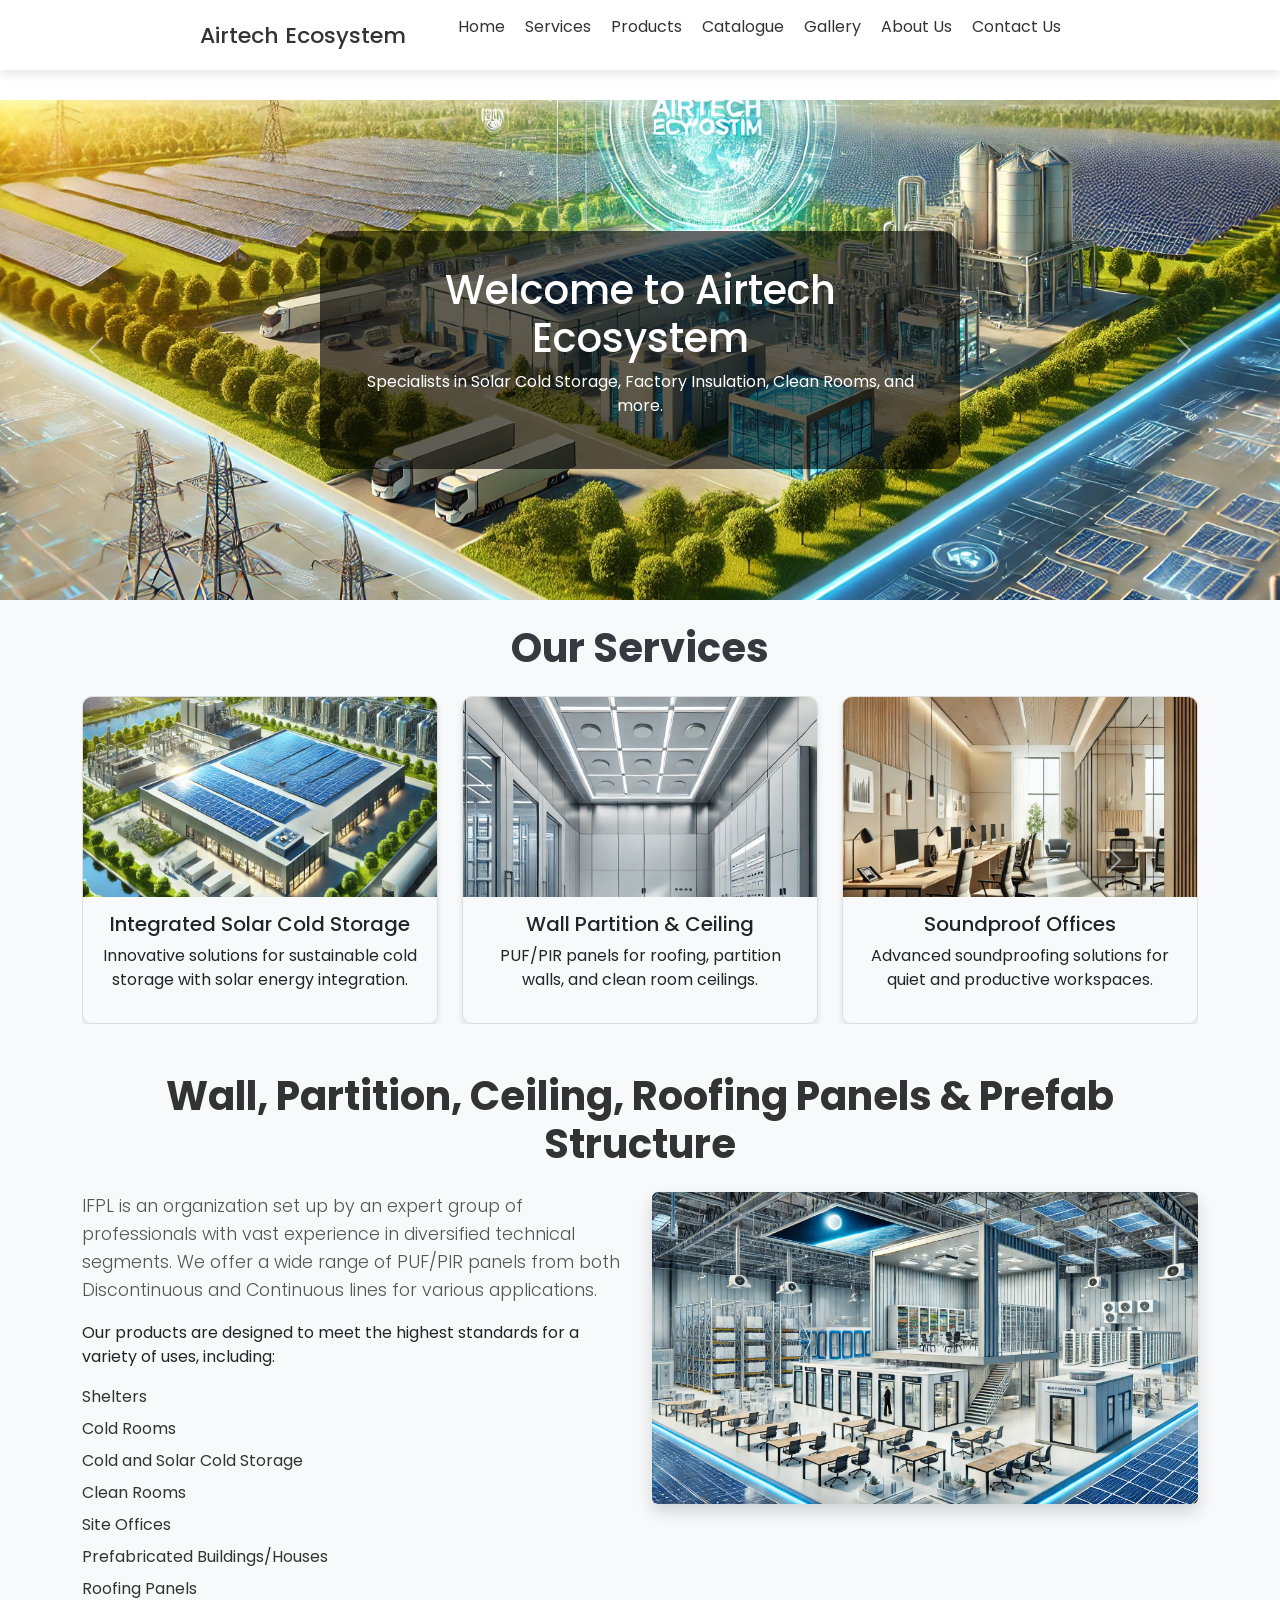
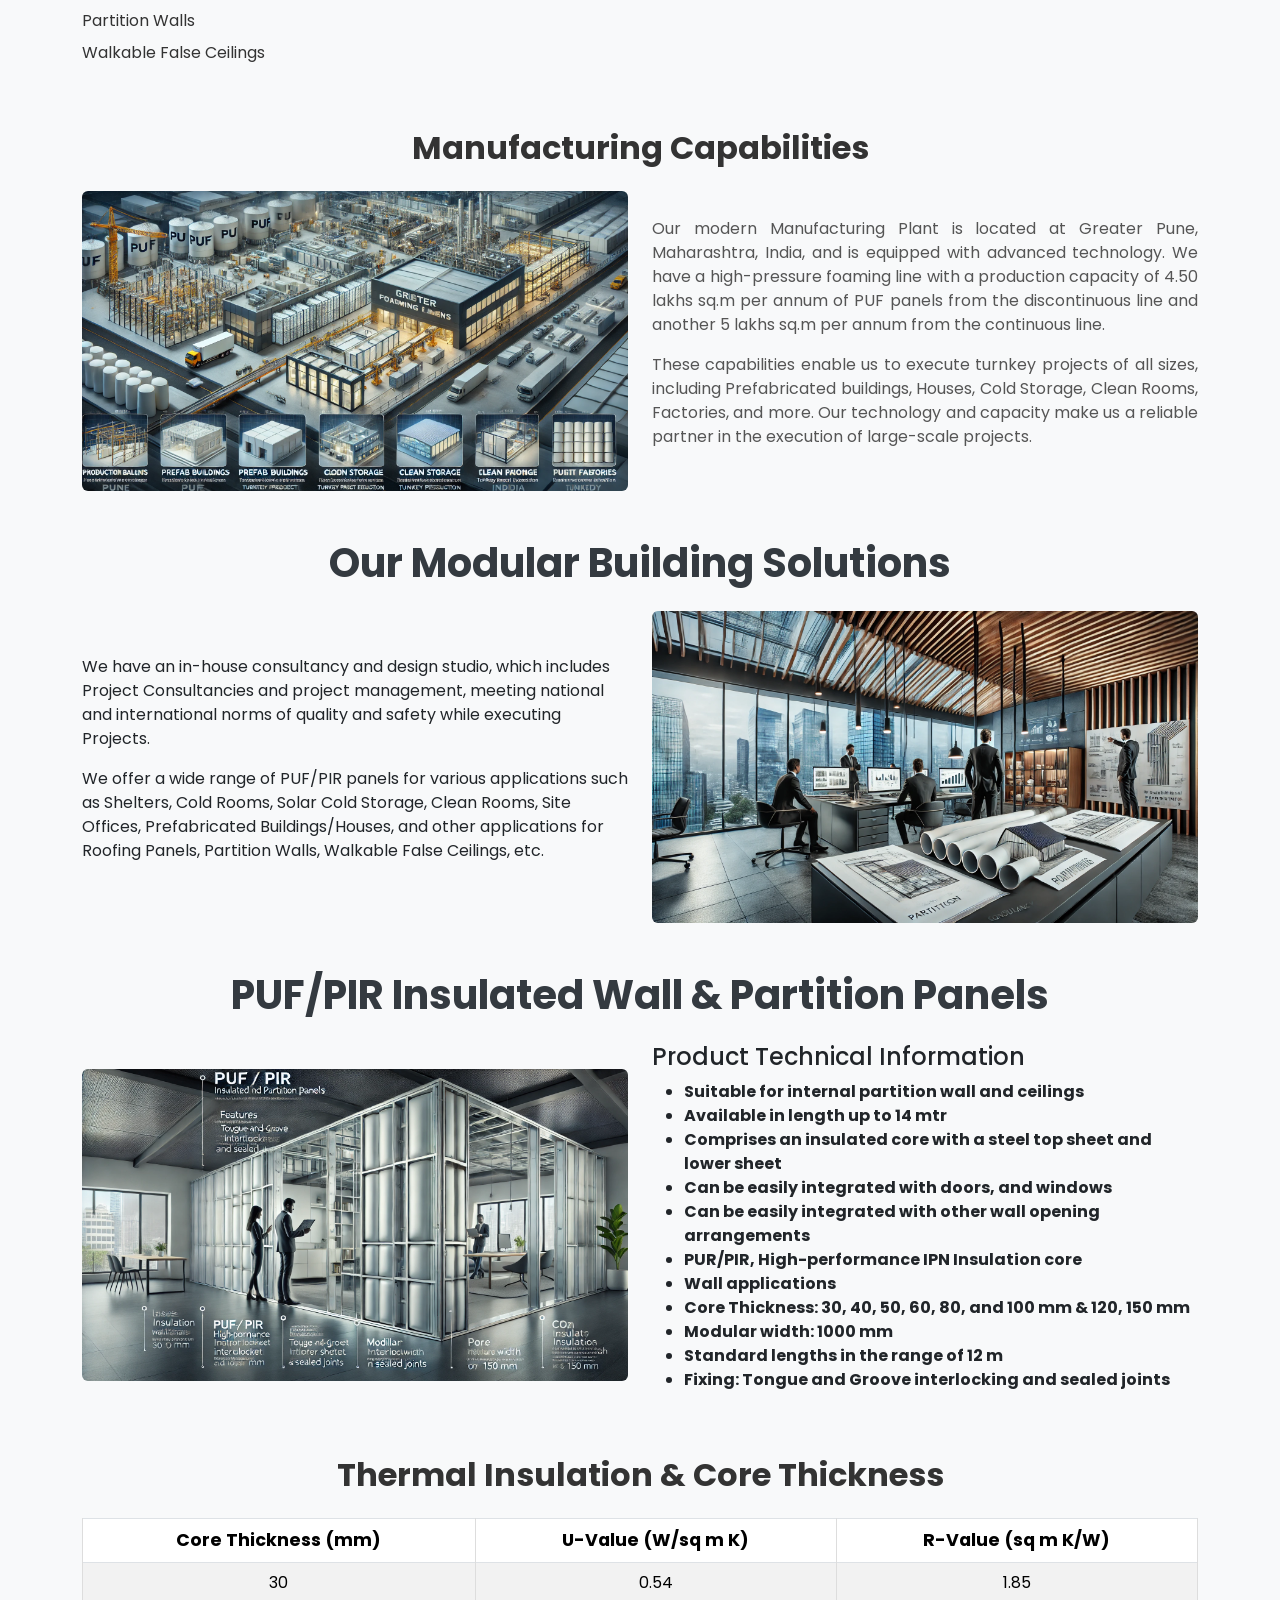
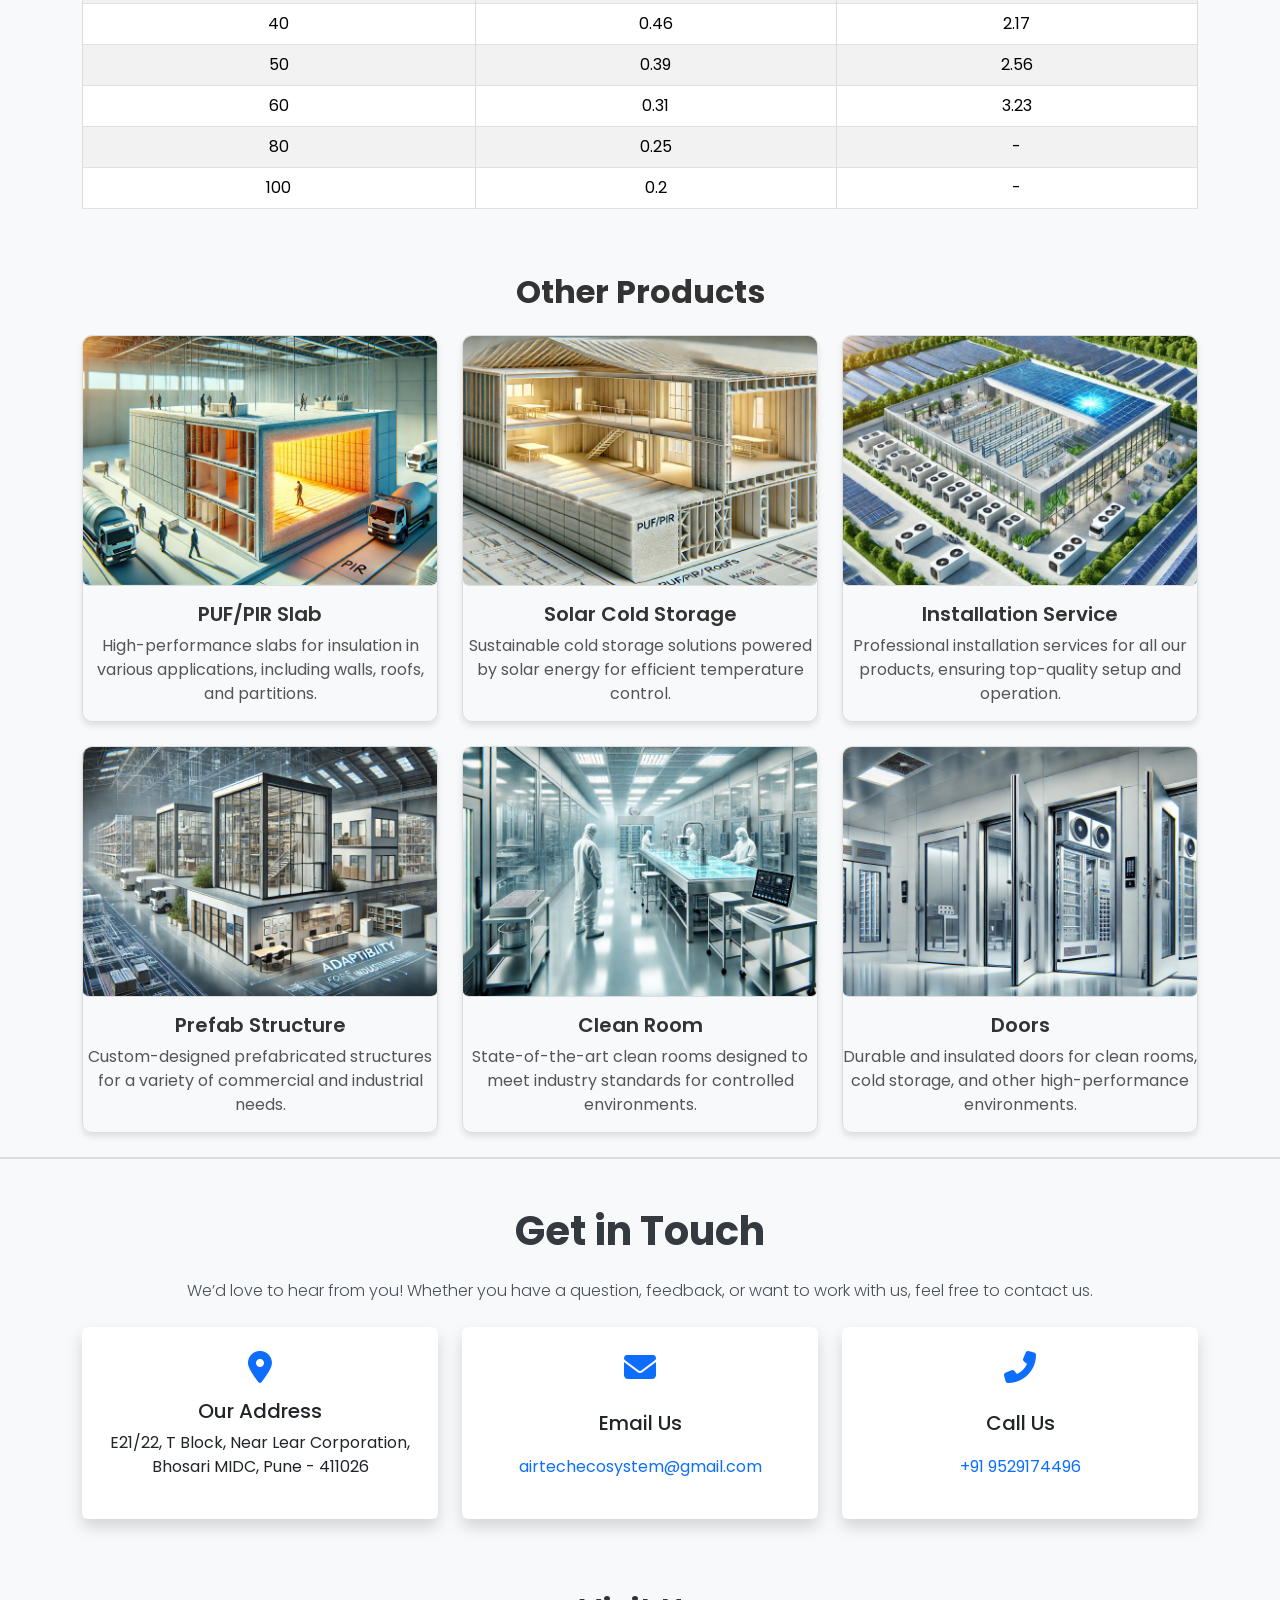
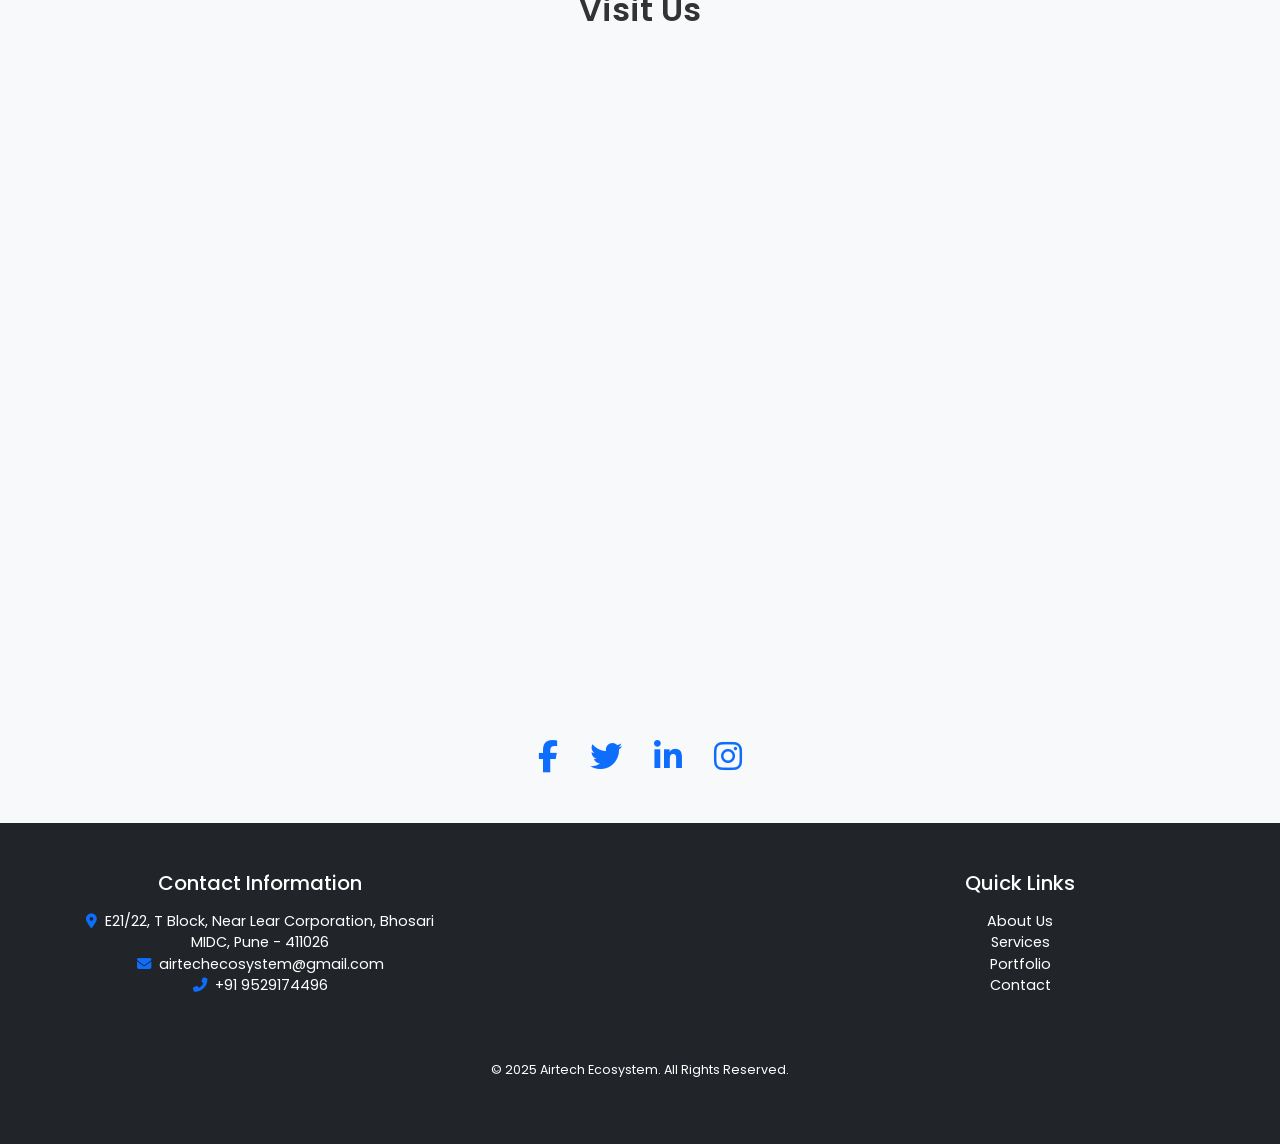
==== index.html @ 0a4c7014 "airtechecosystem project" ====
<!DOCTYPE html>
<html lang="en">
<head>
    <meta charset="UTF-8" />
    <meta http-equiv="X-UA-Compatible" content="IE=edge" />
    <meta name="viewport" content="width=device-width, initial-scale=1.0" />

    <!-- Primary Meta Tags -->
<title>Airtech Ecosystem | Solar Cold Storage & Clean Room Experts</title>
<meta name="title" content="Airtech Ecosystem | Solar Cold Storage & Clean Room Experts">
<meta name="description" content="Airtech Ecosystem specializes in Solar Cold Storage, Factory Insulation, Clean Rooms, and energy-efficient solutions. Explore our eco-friendly products and services.">

<!-- Keywords (Optional but less effective in modern SEO) -->
<meta name="keywords" content="Airtech, Solar Cold Storage, Factory Insulation, Clean Rooms, Eco Products, Cold Chain Solutions">

<!-- Author -->
<meta name="author" content="Airtech Ecosystem">

<!-- Robots -->
<meta name="robots" content="index, follow">

<!-- Open Graph / Facebook -->
<meta property="og:type" content="website">
<meta property="og:url" content="https://www.airtechecosystem.com/">
<meta property="og:title" content="Airtech Ecosystem | Solar Cold Storage & Clean Room Experts">
<meta property="og:description" content="Airtech Ecosystem specializes in Solar Cold Storage, Factory Insulation, Clean Rooms, and energy-efficient solutions.">
<meta property="og:image" content="https://www.airtechecosystem.com/images/hero-image1.jpg">

<!-- Twitter -->
<meta property="twitter:card" content="summary_large_image">
<meta property="twitter:url" content="https://www.airtechecosystem.com/">
<meta property="twitter:title" content="Airtech Ecosystem | Solar Cold Storage & Clean Room Experts">
<meta property="twitter:description" content="Airtech Ecosystem specializes in Solar Cold Storage, Factory Insulation, Clean Rooms, and energy-efficient solutions.">
<meta property="twitter:image" content="https://www.airtechecosystem.com/images/hero-image1.jpg">

    <link href="https://cdn.jsdelivr.net/npm/bootstrap@5.3.0/dist/css/bootstrap.min.css" rel="stylesheet">
    <link rel="stylesheet" href="styles.css">
    <link rel="stylesheet" href="https://unicons.iconscout.com/release/v4.0.0/css/line.css" />
    <link rel="stylesheet" href="https://cdnjs.cloudflare.com/ajax/libs/animate.css/4.1.1/animate.min.css">
    <link rel="stylesheet" href="https://cdnjs.cloudflare.com/ajax/libs/font-awesome/6.7.2/css/all.min.css" integrity="sha512-Evv84Mr4kqVGRNSgIGL/F/aIDqQb7xQ2vcrdIwxfjThSH8CSR7PBEakCr51Ck+w+/U6swU2Im1vVX0SVk9ABhg==" crossorigin="anonymous" referrerpolicy="no-referrer" />
    
</head>
<body>
    <!-- Navbar with White Background -->

    <nav class="nav">
        <!-- Navigation Toggle Button (Mobile View) -->
        <i class="uil uil-bars navOpenBtn"></i>
        
        <!-- Logo -->
        <a href="#" style="text-decoration: none;" class="logo">Airtech Ecosystem</a>
  
        <!-- Navigation Links -->
        <ul class="nav-links">
          <i class="uil uil-times navCloseBtn"></i>
          <li><a href="#">Home</a></li>
          <li><a target="_self" href="#services">Services</a></li>
          <li><a href="#other-products">Products</a></li>
          <li><a href="Catalogue/Airtech Catalogue.pdf" target="_blank">Catalogue</a></li>
          <li><a href="template/gallery.html">Gallery</a></li>
          <li><a href="AboutUs.html">About Us</a></li>
          <li><a href="#contact">Contact Us</a></li>
          
        </ul>
  
        <!-- Search Icon and Search Box -->
        <i class="uil uil-search search-icon" id="searchIcon"></i>
        <div class="search-box">
          <i class="uil uil-search search-icon"></i>
          <input type="text" placeholder="Search here..." />
        </div>
      </nav>
    <!-- Hero Section -->
    <div class="hero-section position-relative"style="margin-top: 100px;">
        <!-- Bootstrap Carousel for Image Slider -->
        <div id="imageCarousel" class="carousel slide" data-bs-ride="carousel">
            <div class="carousel-inner">
                <div class="carousel-item active">
                    <img src="images/hero-image1.jpg" alt="Solar Cold Storage Solution" class="d-block w-100">
                </div>
                <div class="carousel-item">
                    <img src="images/hero-image2.jpg" alt="Solar Cold Storage Solution" class="d-block w-100">
                </div>
                <div class="carousel-item">
                    <img src="images/hero-image3.jpg" alt="Solar Cold Storage Solution" class="d-block w-100">
                </div>
                <div class="carousel-item">
                    <img src="images/hero-image4.jpg" alt="Solar Cold Storage Solution" class="d-block w-100">
                </div>
                <div class="carousel-item">
                    <img src="images/hero-image5.jpg" alt="Solar Cold Storage Solution"" class="d-block w-100">
                </div>
                <div class="carousel-item">
                    <img src="images/hero-image6.jpg" alt="Solar Cold Storage Solution" class="d-block w-100">
                </div>
            </div>
            <button class="carousel-control-prev" type="button" data-bs-target="#imageCarousel" data-bs-slide="prev">
                <span class="carousel-control-prev-icon" aria-hidden="true"></span>
                <!-- <span class="visually-hidden">Previous</span> -->
            </button>
            <button class="carousel-control-next" type="button" data-bs-target="#imageCarousel" data-bs-slide="next">
                <span class="carousel-control-next-icon" aria-hidden="true"></span>
                <!-- <span class="visually-hidden">Next</span> -->
            </button>
        </div>
        <!-- Hero Text over Carousel Images -->
        <div class="hero-text position-absolute top-50 start-50 translate-middle text-center text-white">
            <h1 class="animate__animated animate__fadeInDown">Welcome to Airtech Ecosystem</h1>
            <p class="animate__animated animate__fadeInUp">Specialists in Solar Cold Storage, Factory Insulation, Clean Rooms, and more.</p>
        </div>
    </div>
    <!-- Services Section -->
    <section id="services" class="py-4 bg-light">
        <div class="container">
            <h2 class="section-title text-center mb-4">Our Services</h2>
            <div id="servicesCarousel" class="carousel slide" data-bs-ride="carousel">
                <div class="carousel-inner">
                    <!-- First Slide -->
                    <div class="carousel-item active">
                        <div class="row">
                            <div class="col-md-4">
                                <div class="service-box text-center">
                                    <img src="images/service-1.jpg" alt="Solar Cold Storage" class="service-img">
                                    <div class="service-content">
                                        <h5 class="service-title">Integrated Solar Cold Storage</h5>
                                        <p class="service-text">Innovative solutions for sustainable cold storage with solar energy integration.</p>
                                    </div>
                                </div>
                            </div>
                            <div class="col-md-4">
                                <div class="service-box text-center">
                                    <img src="images/service-21.jpg" alt="Partition & Ceiling" class="service-img">
                                    <div class="service-content">
                                        <h5 class="service-title">Wall Partition & Ceiling</h5>
                                        <p class="service-text">PUF/PIR panels for roofing, partition walls, and clean room ceilings.</p>
                                    </div>
                                </div>
                            </div>
                            <div class="col-md-4">
                                <div class="service-box text-center">
                                    <img src="images/service-3.jpg" alt="Soundproof Offices" class="service-img">
                                    <div class="service-content">
                                        <h5 class="service-title">Soundproof Offices</h5>
                                        <p class="service-text">Advanced soundproofing solutions for quiet and productive workspaces.</p>
                                    </div>
                                </div>
                            </div>
                        </div>
                    </div>
                    <!-- Second Slide -->
                    <div class="carousel-item">
                        <div class="row">
                            <div class="col-md-4">
                                <div class="service-box text-center">
                                    <img src="images/service-4.jpg" alt="Factory Insulation" class="service-img">
                                    <div class="service-content">
                                        <h5 class="service-title">Factory Insulation</h5>
                                        <p class="service-text">Expert solutions for thermal insulation in industrial and factory settings.</p>
                                    </div>
                                </div>
                            </div>
                            <div class="col-md-4">
                                <div class="service-box text-center">
                                    <img src="images/service-5.jpg" alt="Clean Rooms" class="service-img">
                                    <div class="service-content">
                                        <h5 class="service-title">Clean Rooms</h5>
                                        <p class="service-text">Design and build cleanrooms with industry-standard PUF and PIR panels.</p>
                                    </div>
                                </div>
                            </div>
                            <div class="col-md-4">
                                <div class="service-box text-center">
                                    <img src="images/service-6.jpg" alt="Refrigeration Systems" class="service-img">
                                    <div class="service-content">
                                        <h5 class="service-title">Refrigeration Systems</h5>
                                        <p class="service-text">Custom-built refrigeration systems tailored to your specific needs.</p>
                                    </div>
                                </div>
                            </div>
                        </div>
                    </div>
                </div>
                <!-- Carousel Controls -->
                <button class="carousel-control-prev" type="button" data-bs-target="#servicesCarousel" data-bs-slide="prev">
                    <span class="carousel-control-prev-icon" aria-hidden="true"></span>
                    <span class="visually-hidden">Previous</span>
                </button>
                <button class="carousel-control-next" type="button" data-bs-target="#servicesCarousel" data-bs-slide="next">
                    <span class="carousel-control-next-icon" aria-hidden="true"></span>
                    <span class="visually-hidden">Next</span>
                </button>
            </div>
        </div>
    </section>


    <!-- Wall, Partition, Ceiling, Roofing Panels & Prefab Structure Section -->
    <section id="panels" class="py-4 bg-light">
        <div class="container">
            <h2 class="section-title text-center mb-4">Wall, Partition, Ceiling, Roofing Panels & Prefab Structure</h2>
            <div class="row">
                <div class="col-md-6">
                    <p class="lead">IFPL is an organization set up by an expert group of professionals with vast experience in diversified technical segments. We offer a wide range of PUF/PIR panels from both Discontinuous and Continuous lines for various applications.</p>
                    <p>Our products are designed to meet the highest standards for a variety of uses, including:</p>
                    <ul>
                        <li>Shelters</li>
                        <li>Cold Rooms</li>
                        <li>Cold and Solar Cold Storage</li>
                        <li>Clean Rooms</li>
                        <li>Site Offices</li>
                        <li>Prefabricated Buildings/Houses</li>
                        <li>Roofing Panels</li>
                        <li>Partition Walls</li>
                        <li>Walkable False Ceilings</li>
                    </ul>
                </div>
                <div class="col-md-6">
                    <img src="images/panels-image.jpg" alt="PUF/PIR Panels" class="img-fluid rounded shadow">
                </div>
            </div>
        </div>
    </section>
    
<section id="manufacturing-capabilities" class="py-4 bg-light">
    <div class="container">
        <h2 class="section-title text-center mb-4">Manufacturing Capabilities</h2>
        <div class="row align-items-center">
            <!-- Image Column (Left side on larger screens) -->
            <div class="col-md-6 order-md-1 mb-4 mb-md-0">
                <img src="images/manufacturing-plant.jpg" alt="Manufacturing Plant" class="img-fluid rounded">
            </div>
            <!-- Text Content Column (Right side on larger screens) -->
            <div class="col-md-6 order-md-2">
                <p class="text-justify">
                    Our modern Manufacturing Plant is located at Greater Pune, Maharashtra, India, and is equipped with advanced technology. 
                    We have a high-pressure foaming line with a production capacity of 4.50 lakhs sq.m per annum of PUF panels from the discontinuous line and another 5 lakhs sq.m per annum from the continuous line.
                </p>
                <p class="text-justify">
                    These capabilities enable us to execute turnkey projects of all sizes, including Prefabricated buildings, Houses, Cold Storage, Clean Rooms, Factories, and more. Our technology and capacity make us a reliable partner in the execution of large-scale projects.
                </p>
            </div>
        </div>
    </div>
</section>

<!-- Wall, Partition, Ceiling, Roofing Panels & Prefab Structure Section -->
<section id="wall-partition-ceiling" class="py-4 bg-light">
    <div class="container">
        <h2 class="section-title text-center mb-4">Our Modular Building Solutions</h2>
        <div class="row align-items-center">
            <!-- Text Content Column (Left side on larger screens) -->
            <div class="col-md-6">
                <p class="text-justify">
                    We have an in-house consultancy and design studio, which includes Project Consultancies and project management, meeting national and international norms of quality and safety while executing Projects.
                </p>
                <p class="text-justify">
                    We offer a wide range of PUF/PIR panels for various applications such as Shelters, Cold Rooms, Solar Cold Storage, Clean Rooms, Site Offices, Prefabricated Buildings/Houses, and other applications for Roofing Panels, Partition Walls, Walkable False Ceilings, etc.
                </p>
            </div>
            <!-- Image Column (Right side on larger screens) -->
            <div class="col-md-6">
                <img src="images/partition-ceiling-panels.jpg" alt="Wall, Partition, Ceiling, Roofing Panels" class="img-fluid rounded">
            </div>
        </div>
    </div>
</section>




<section id="puf-pir-panels" class="py-4 bg-light">
    <div class="container">
        <h2 class="section-title text-center mb-4">PUF/PIR Insulated Wall & Partition Panels</h2>
        <div class="row align-items-center">
            <div class="col-md-6 order-md-1">
                <img src="images/puf-pir-panels.jpg" alt="PUF/PIR Insulated Wall & Partition Panels" class="img-fluid rounded">
            </div>
            <div class="col-md-6 order-md-2">
                <h4>Product Technical Information</h4>
                <ul class="custom-bullets">
                    <li><strong>Suitable for internal partition wall and ceilings</strong></li>
                    <li><strong>Available in length up to 14 mtr</strong></li>
                    <li><strong>Comprises an insulated core with a steel top sheet and lower sheet</strong></li>
                    <li><strong>Can be easily integrated with doors, and windows</strong></li>
                    <li><strong>Can be easily integrated with other wall opening arrangements</strong></li>
                    <li><strong>PUR/PIR, High-performance IPN Insulation core</strong></li>
                    <li><strong>Wall applications</strong></li>
                    <li><strong>Core Thickness: 30, 40, 50, 60, 80, and 100 mm & 120, 150 mm</strong></li>
                    <li><strong>Modular width: 1000 mm</strong></li>
                    <li><strong>Standard lengths in the range of 12 m</strong></li>
                    <li><strong>Fixing: Tongue and Groove interlocking and sealed joints</strong></li>
                </ul>
            </div>
        </div>
    </div>
</section>
<section id="thermal-insulation" class="py-4 bg-light">
    <div class="container">
        <h2 class="section-title text-center mb-4">Thermal Insulation & Core Thickness</h2>
        <div class="table-responsive">
            <table class="table table-bordered table-striped text-center">
                <thead>
                    <tr>
                        <th>Core Thickness (mm)</th>
                        <th>U-Value (W/sq m K)</th>
                        <th>R-Value (sq m K/W)</th>
                    </tr>
                </thead>
                <tbody>
                    <tr>
                        <td>30</td>
                        <td>0.54</td>
                        <td>1.85</td>
                    </tr>
                    <tr>
                        <td>40</td>
                        <td>0.46</td>
                        <td>2.17</td>
                    </tr>
                    <tr>
                        <td>50</td>
                        <td>0.39</td>
                        <td>2.56</td>
                    </tr>
                    <tr>
                        <td>60</td>
                        <td>0.31</td>
                        <td>3.23</td>
                    </tr>
                    <tr>
                        <td>80</td>
                        <td>0.25</td>
                        <td>-</td> <!-- No R-value provided for 80mm -->
                    </tr>
                    <tr>
                        <td>100</td>
                        <td>0.2</td>
                        <td>-</td> <!-- No R-value provided for 100mm -->
                    </tr>
                </tbody>
            </table>
        </div>
    </div>
</section>



<section id="other-products" class="py-4 bg-light">
    <div class="container">
        <h2 class="section-title text-center mb-4">Other Products</h2>
        <div class="row">
            <div class="col-md-4">
                <div class="product-box text-center">
                    <img src="images/puf-pir-slab.jpg" alt="PUF/PIR Slab" class="img-fluid rounded">
                    <h5 class="product-title mt-3">PUF/PIR Slab</h5>
                    <p class="product-description">High-performance slabs for insulation in various applications, including walls, roofs, and partitions.</p>
                </div>
            </div>
            <div class="col-md-4">
                <div class="product-box text-center">
                    <img src="images/solar-cold-storage.jpg" alt="Solar Cold Storage" class="img-fluid rounded">
                    <h5 class="product-title mt-3">Solar Cold Storage</h5>
                    <p class="product-description">Sustainable cold storage solutions powered by solar energy for efficient temperature control.</p>
                </div>
            </div>
            <div class="col-md-4">
                <div class="product-box text-center">
                    <img src="images/installation-service.jpg" alt="Installation Service" class="img-fluid rounded">
                    <h5 class="product-title mt-3">Installation Service</h5>
                    <p class="product-description">Professional installation services for all our products, ensuring top-quality setup and operation.</p>
                </div>
            </div>
            <div class="col-md-4 mt-4">
                <div class="product-box text-center">
                    <img src="images/prefab-structure.jpg" alt="Prefab Structure" class="img-fluid rounded">
                    <h5 class="product-title mt-3">Prefab Structure</h5>
                    <p class="product-description">Custom-designed prefabricated structures for a variety of commercial and industrial needs.</p>
                </div>
            </div>
            <div class="col-md-4 mt-4">
                <div class="product-box text-center">
                    <img src="images/clean-room.jpg" alt="Clean Room" class="img-fluid rounded">
                    <h5 class="product-title mt-3">Clean Room</h5>
                    <p class="product-description">State-of-the-art clean rooms designed to meet industry standards for controlled environments.</p>
                </div>
            </div>
            <div class="col-md-4 mt-4">
                <div class="product-box text-center">
                    <img src="images/doors.jpg" alt="Doors" class="img-fluid rounded">
                    <h5 class="product-title mt-3">Doors</h5>
                    <p class="product-description">Durable and insulated doors for clean rooms, cold storage, and other high-performance environments.</p>
                </div>
            </div>
        </div>
    </div>
</section>




    <!-- Contact Section -->
   <!-- Contact Section (Get in Touch) -->
   <section id="contact" class="contact-info text-center py-5 bg-light">
    <div class="container">
        <h2 class="section-title mb-4">Get in Touch</h2>
        <p class="lead mb-4">We’d love to hear from you! Whether you have a question, feedback, or want to work with us, feel free to contact us.</p>
        
        <div class="row">
            <!-- Address -->
            <div class="col-12 col-md-4 mb-4">
                <div class="contact-item bg-white p-4 rounded shadow d-flex flex-column justify-content-between h-100">
                    <i class="fas fa-map-marker-alt fa-2x mb-3 text-primary"></i>
                    <h5 class="contact-title">Our Address</h5>
                    <p>E21/22, T Block, Near Lear Corporation, Bhosari MIDC, Pune - 411026</p>
                </div>
            </div>

            <!-- Email -->
            <div class="col-12 col-md-4 mb-4">
                <div class="contact-item bg-white p-4 rounded shadow d-flex flex-column justify-content-between h-100">
                    <i class="fas fa-envelope fa-2x mb-3 text-primary"></i>
                    <h5 class="contact-title">Email Us</h5>
                    <p><a href="mailto:airtechecosystem@gmail.com" class="text-decoration-none text-primary">airtechecosystem@gmail.com</a></p>
                </div>
            </div>

            <!-- Phone -->
            <div class="col-12 col-md-4 mb-4">
                <div class="contact-item bg-white p-4 rounded shadow d-flex flex-column justify-content-between h-100">
                    <i class="fas fa-phone-alt fa-2x mb-3 text-primary"></i>
                    <h5 class="contact-title">Call Us</h5>
                    <p><a href="tel:+919529174496" class="text-decoration-none text-primary">+91 9529174496</a></p>
                </div>
            </div>
        </div>


                <!-- Google Map Section -->
        <section id="location" class="py-5 bg-light">
            <div class="container">
            <h2 class="text-center mb-4">Visit Us</h2>
            <div class="ratio ratio-16x9">
                <iframe 
                src="https://maps.google.com/maps?q=18.6227815,73.8350352&z=17&hl=en&output=embed" 
                allowfullscreen="" 
                loading="lazy" 
                referrerpolicy="no-referrer-when-downgrade">
                </iframe>
            </div>
            </div>
        </section>

  

        <!-- Social Media Links -->
        <div class="social-icons mt-4 d-flex flex-wrap justify-content-center">
            <!-- First row of social icons -->
            <a href="#" class="mx-3 text-primary"><i class="fab fa-facebook-f fa-2x"></i></a>
            <a href="#" class="mx-3 text-primary"><i class="fab fa-twitter fa-2x"></i></a>
            <a href="#" class="mx-3 text-primary"><i class="fab fa-linkedin-in fa-2x"></i></a>
            
            <!-- Second row of social icons (added Instagram and YouTube) -->
            <a href="#" class="mx-3 text-primary"><i class="fab fa-instagram fa-2x"></i></a>
            <!-- <a href="#" class="mx-3 text-primary"><i class="fab fa-youtube fa-2x"></i></a> -->
        </div>

    </div>
</section>

<!-- Footer Section -->
<footer class="footer bg-dark text-white py-5">
    <div class="container">
        <div class="row">
            <!-- Contact Information -->
            <div class="col-md-4 mb-4">
                <h5 class="footer-title mb-3">Contact Information</h5>
                <ul class="list-unstyled">
                    <li><i class="fas fa-map-marker-alt text-primary me-2"></i>E21/22, T Block, Near Lear Corporation, Bhosari MIDC, Pune - 411026</li>
                    <li><i class="fas fa-envelope text-primary me-2"></i><a href="mailto:airtechecosystem@gmail.com" class="text-white text-decoration-none">airtechecosystem@gmail.com</a></li>
                    <li><i class="fas fa-phone-alt text-primary me-2"></i><a href="tel:+919529174496" class="text-white text-decoration-none">+91 9529174496</a></li>
                </ul>
            </div>

            <!-- Social Media Links -->
            <div class="col-md-4 mb-4">
            </div>
            
            

            <!-- Quick Links -->
            <div class="col-md-4 mb-4">
                <h5 class="footer-title mb-3">Quick Links</h5>
                <ul class="list-unstyled">
                    <li><a href="#" class="text-white text-decoration-none">About Us</a></li>
                    <li><a href="#" class="text-white text-decoration-none">Services</a></li>
                    <li><a href="#" class="text-white text-decoration-none">Portfolio</a></li>
                    <li><a href="#" class="text-white text-decoration-none">Contact</a></li>
                </ul>
            </div>
        </div>

        <div class="text-center mt-4">
            <p class="small">© 2025 Airtech Ecosystem. All Rights Reserved.</p>
        </div>
    </div>
</footer>
 <!-- Bootstrap JS and Popper -->

 <script src="https://cdn.jsdelivr.net/npm/@popperjs/core@2.11.6/dist/umd/popper.min.js"></script>
 <script src="https://cdn.jsdelivr.net/npm/bootstrap@5.3.0/dist/js/bootstrap.min.js"></script>
 <script src="scripts.js"></script>
</body>
---- styles.css ----
/* General Styles */

@import url("https://fonts.googleapis.com/css2?family=Poppins:wght@300;400;500;600&display=swap");

* {
    margin: 0;
    padding: 0;
    box-sizing: border-box;
    font-family: "Poppins", sans-serif;
}

.nav {
    position: fixed;
    top: 0;
    left: 0;
    width: 100%;
    padding: 15px 200px;
    background: #fff;
    box-shadow: 0 4px 10px rgba(0, 0, 0, 0.1);
    display: flex;
    justify-content: space-between ;
    align-items: center;
    z-index: 1000;
}

/* Logo */
.nav .logo {
    font-size: 22px;
    font-weight: 500;
    color: #333;
}

/* Navigation Links */
.nav .nav-links {
    display: flex;
    gap: 20px;
    list-style: none;
}

.nav .nav-links a {
    color: #333;
    text-decoration: none;
    transition: all 0.2s linear;
}

.nav.openSearch .nav-links a {
    opacity: 0;
    pointer-events: none;
}

/* Search Box */
.nav .search-box {
    position: absolute;
    right: 250px;
    height: 45px;
    max-width: 555px;
    width: 100%;
    opacity: 0;
    pointer-events: none;
    transition: all 0.2s linear;
}

.nav.openSearch .search-box {
    opacity: 1;
    pointer-events: auto;
}

.search-box input {
    height: 100%;
    width: 100%;
    border: none;
    outline: none;
    border-radius: 6px;
    background-color: #f8f8f8;
    padding: 0 15px 0 45px;
}

.search-box .search-icon {
    position: absolute;
    left: 15px;
    top: 50%;
    transform: translateY(-50%);
    color: #333;
}

/* Search Icon */
.nav .search-icon {
    color: #333;
    font-size: 20px;
    cursor: pointer;
}

/* Mobile View - Adjustments for Responsive Design */
.nav .navOpenBtn,
.nav .navCloseBtn {
    display: none;
}

@media screen and (max-width: 1160px) {
    .nav {
        padding: 15px 100px;
    }

    .nav .search-box {
        right: 150px;
    }
}

@media screen and (max-width: 950px) {
    .nav {
        padding: 15px 50px;
    }

    .nav .search-box {
        right: 100px;
        max-width: 400px;
    }
}

@media screen and (max-width: 768px) {
    /* Toggle Button (Mobile) */
    .nav .navOpenBtn,
    .nav .navCloseBtn {
        display: block;
        color: #333;
        font-size: 24px;
        cursor: pointer;
    }

    /* Navigation Links */
    .nav .nav-links {
        position: fixed;
        top: 0;
        left: -100%;
        height: 100%;
        max-width: 280px;
        width: 100%;
        padding-top: 100px;
        gap: 30px;
        flex-direction: column;
        background-color: #fff;
        box-shadow: 0 2px 10px rgba(0, 0, 0, 0.1);
        transition: all 0.4s ease;
        z-index: 100;
    }

    .nav.openNav .nav-links {
        left: 0;
    }

    /* Search Box - Mobile */
    .nav .search-box {
        top: calc(100% + 10px);
        max-width: calc(100% - 20px);
        right: 50%;
        transform: translateX(50%);
        box-shadow: 0 2px 10px rgba(0, 0, 0, 0.1);
    }

    .nav {
        padding: 15px 20px;
    }
}

/* Hero Section */
.hero-section img {
    max-height: 500px;
    object-fit: cover;
}

.hero-text {
    background: rgba(0, 0, 0, 0.6);
    padding: 35px;
    border-radius: 20px;
}

/* Section Titles */
.section-title {
    color: #333;
    font-weight: bold;
    font-size: 2rem;
    margin-bottom: 30px;
}

/* Services Section */
.service-box {
    border: 1px solid #ddd;
    border-radius: 10px;
    overflow: hidden;
    box-shadow: 0 4px 6px rgba(0, 0, 0, 0.1);
    transition: transform 0.3s ease, box-shadow 0.3s ease;
}

.service-box:hover {
    transform: translateY(-5px);
    box-shadow: 0 8px 15px rgba(0, 0, 0, 0.2);
}

.service-img {
    width: 100%;
    height: 200px;
    object-fit: cover;
}

.service-content {
    padding: 15px;
    text-align: center;
}

/* Contact Section */
.contact-info {
    background: #f8f9fa;
    border-top: 2px solid #ddd;
}

.contact-info p {
    font-size: 1rem;
}

/* Footer */
footer {
    font-size: 0.9rem;
    background: #343a40;
    color: #fff;
}

/* Hover shadow class */
.hover-shadow:hover {
    box-shadow: 0 4px 8px rgba(0, 0, 0, 0.2);
}

/* Media Queries for Responsiveness */
@media (max-width: 768px) {
    .hero-text h1 {
        font-size: 1.5rem;
    }
    .hero-text p {
        font-size: 0.7rem;
    }
    .service-img {
        height: 150px;
    }
    .navbar-light .navbar-brand {
        font-size: 1.1rem;
    }
    .navbar-light .navbar-nav .nav-link {
        font-size: 0.8rem;
    }
}

/* Wall, Partition, Ceiling, Roofing Panels Section */
#panels {
    background-color: #f8f9fa;
    padding: 60px 0;
}

#panels .section-title {
    font-size: 2.5rem;
    color: #333;
    font-weight: bold;
    margin-bottom: 20px;
}

#panels p.lead {
    font-size: 1.1rem;
    line-height: 1.6;
    color: #555;
}

#panels ul {
    list-style-type: none;
    padding-left: 0;
}

#panels ul li {
    font-size: 1rem;
    margin-bottom: 8px;
    color: #333;
}

#panels img {
    max-width: 100%;
    border-radius: 10px;
    box-shadow: 0 4px 10px rgba(0, 0, 0, 0.1);
}

/* Responsive Layout for Panels Section */
@media (max-width: 768px) {
    #panels .row {
        flex-direction: column;
    }
}

/* Manufacturing Capabilities Section */
#manufacturing-capabilities {
    background-color: #f8f9fa;
    padding-top: 40px;
    padding-bottom: 40px;
}

#manufacturing-capabilities .section-title {
    font-weight: bold;
    font-size: 2rem;
    color: #333;
}

#manufacturing-capabilities p {
    font-size: 1rem;
    color: #555;
    text-align: justify;
}

#manufacturing-capabilities img {
    width: 100%;
    max-height: 300px;
    object-fit: cover;
    border-radius: 10px;
}

/* Responsive Layout for Manufacturing Section */
@media (max-width: 767px) {
    #manufacturing-capabilities .row {
        flex-direction: column-reverse;
    }
    
    #manufacturing-capabilities img {
        max-height: 250px;
    }
}

/* Thermal Insulation Table Styling */
#thermal-insulation {
    background-color: #f8f9fa;
    padding-top: 40px;
    padding-bottom: 40px;
}

#thermal-insulation .section-title {
    font-weight: bold;
    font-size: 2rem;
    color: #333;
}

.table-responsive {
    max-width: 100%;
    overflow-x: auto;
}

table {
    width: 100%;
    border-collapse: collapse;
}

table th, table td {
    padding: 12px;
    text-align: center;
    border: 1px solid #ddd;
}

table th {
    background-color: #0d6efd;
    color: white;
    font-size: 1.1rem;
}

table td {
    background-color: #fff;
    font-size: 1rem;
}

table tr:nth-child(even) {
    background-color: #f2f2f2;
}

table tr:hover {
    background-color: #e9ecef;
}

/* Other Products Section Styling */
#other-products {
    background-color: #f8f9fa;
    padding-top: 40px;
    padding-bottom: 40px;
}

#other-products .section-title {
    font-weight: bold;
    font-size: 2rem;
    color: #333;
}

.product-box {
    border: 1px solid #ddd;
    border-radius: 10px;
    overflow: hidden;
    box-shadow: 0 4px 6px rgba(0, 0, 0, 0.1);
    transition: transform 0.3s ease, box-shadow 0.3s ease;
}

.product-box:hover {
    transform: translateY(-5px);
    box-shadow: 0 8px 15px rgba(0, 0, 0, 0.2);
}

.product-title {
    font-size: 1.25rem;
    color: #333;
    font-weight: 600;
}

.product-description {
    font-size: 1rem;
    color: #555;
    margin-bottom: 15px;
}

.product-box img {
    width: 100%;
    height: 250px;
    object-fit: cover;
    border-bottom: 1px solid #ddd;
}

/* Responsive Layout for Product Section */
@media (max-width: 768px) {
    .product-box {
        margin-bottom: 30px;
    }
}

/* General Section Styles */
#contact {
    background-color: #f8f9fa;
    padding: 60px 0;
}

.section-title {
    font-size: 2.5rem;
    font-weight: bold;
    color: #343a40;
}

.lead {
    font-size: 1.25rem;
    color: #495057;
}

/* Footer */
footer {
    background-color: #343a40;
    color: #fff;
    padding: 20px 0;
    text-align: center;
}

footer a {
    color: #fff;
    text-decoration: none;
}

footer a:hover {
    text-decoration: underline;
}
#location h2 {
    font-weight: 600;
    color: #333;
  }
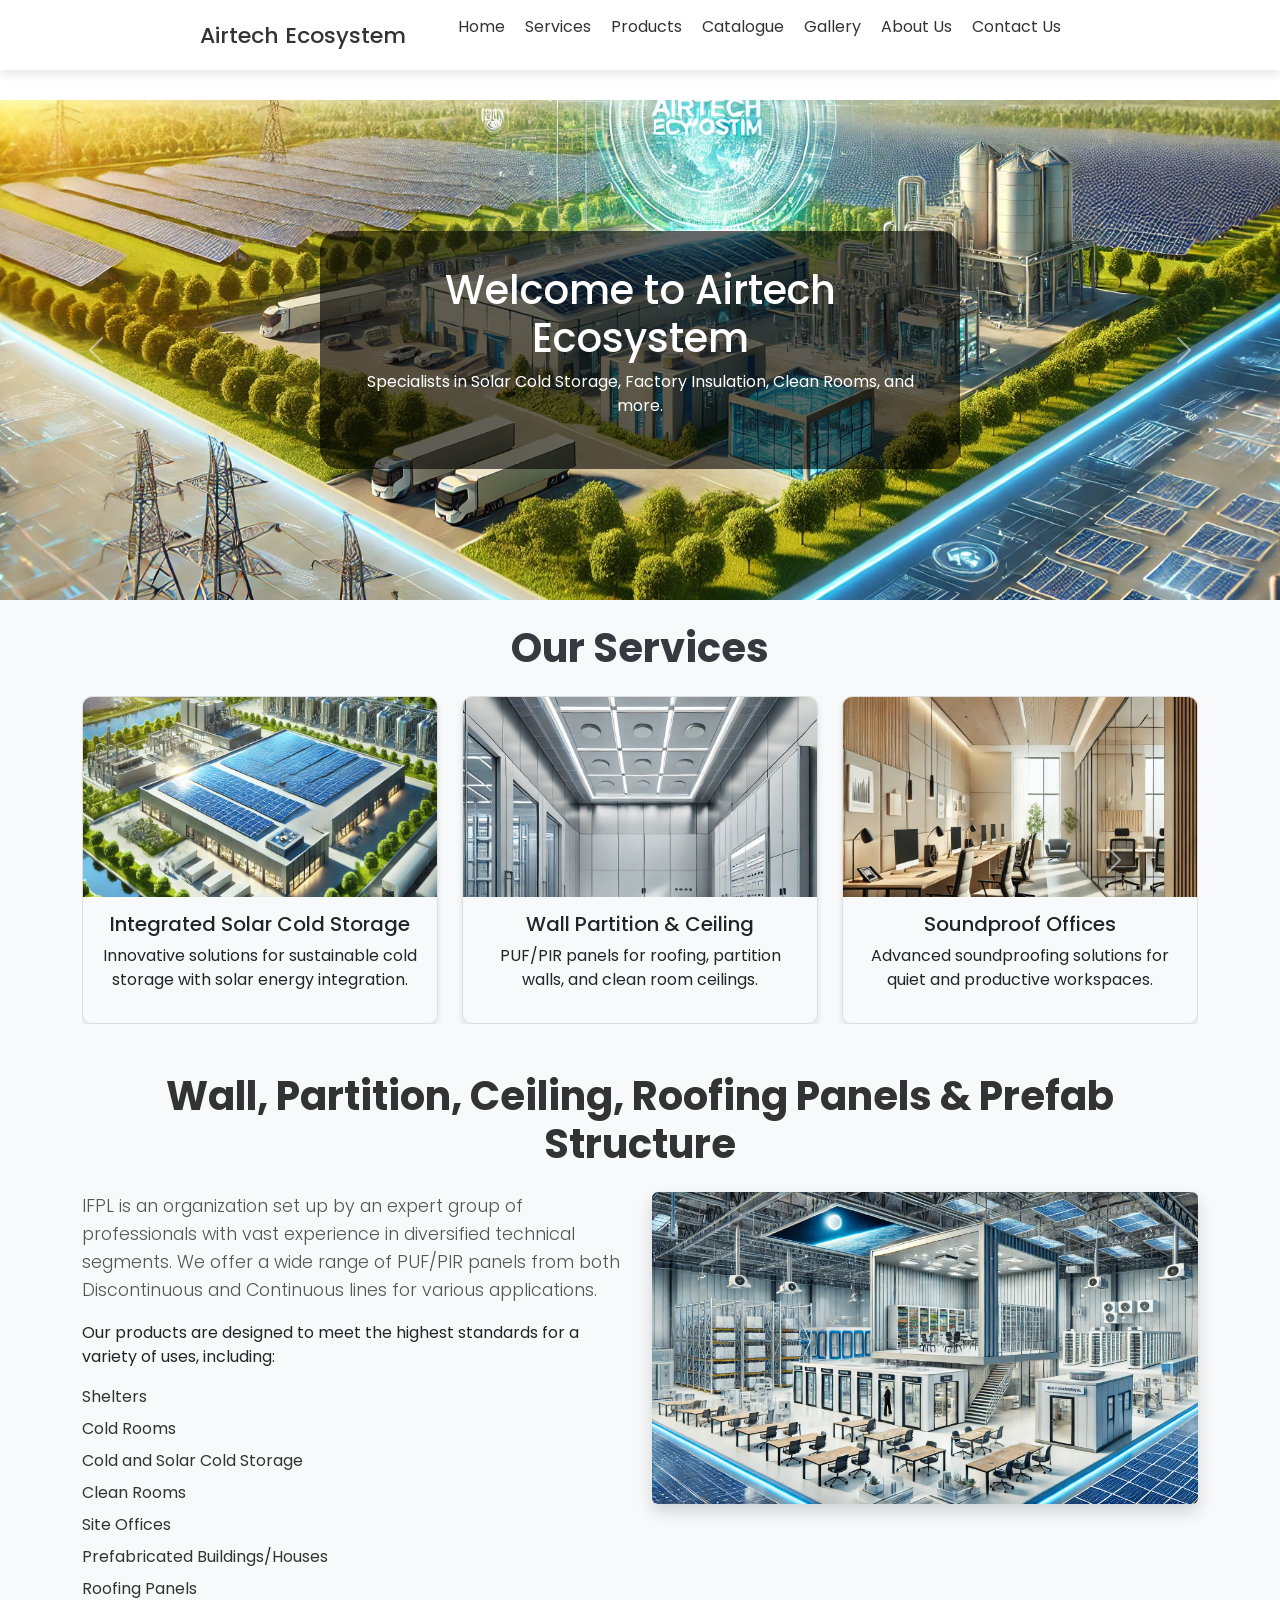
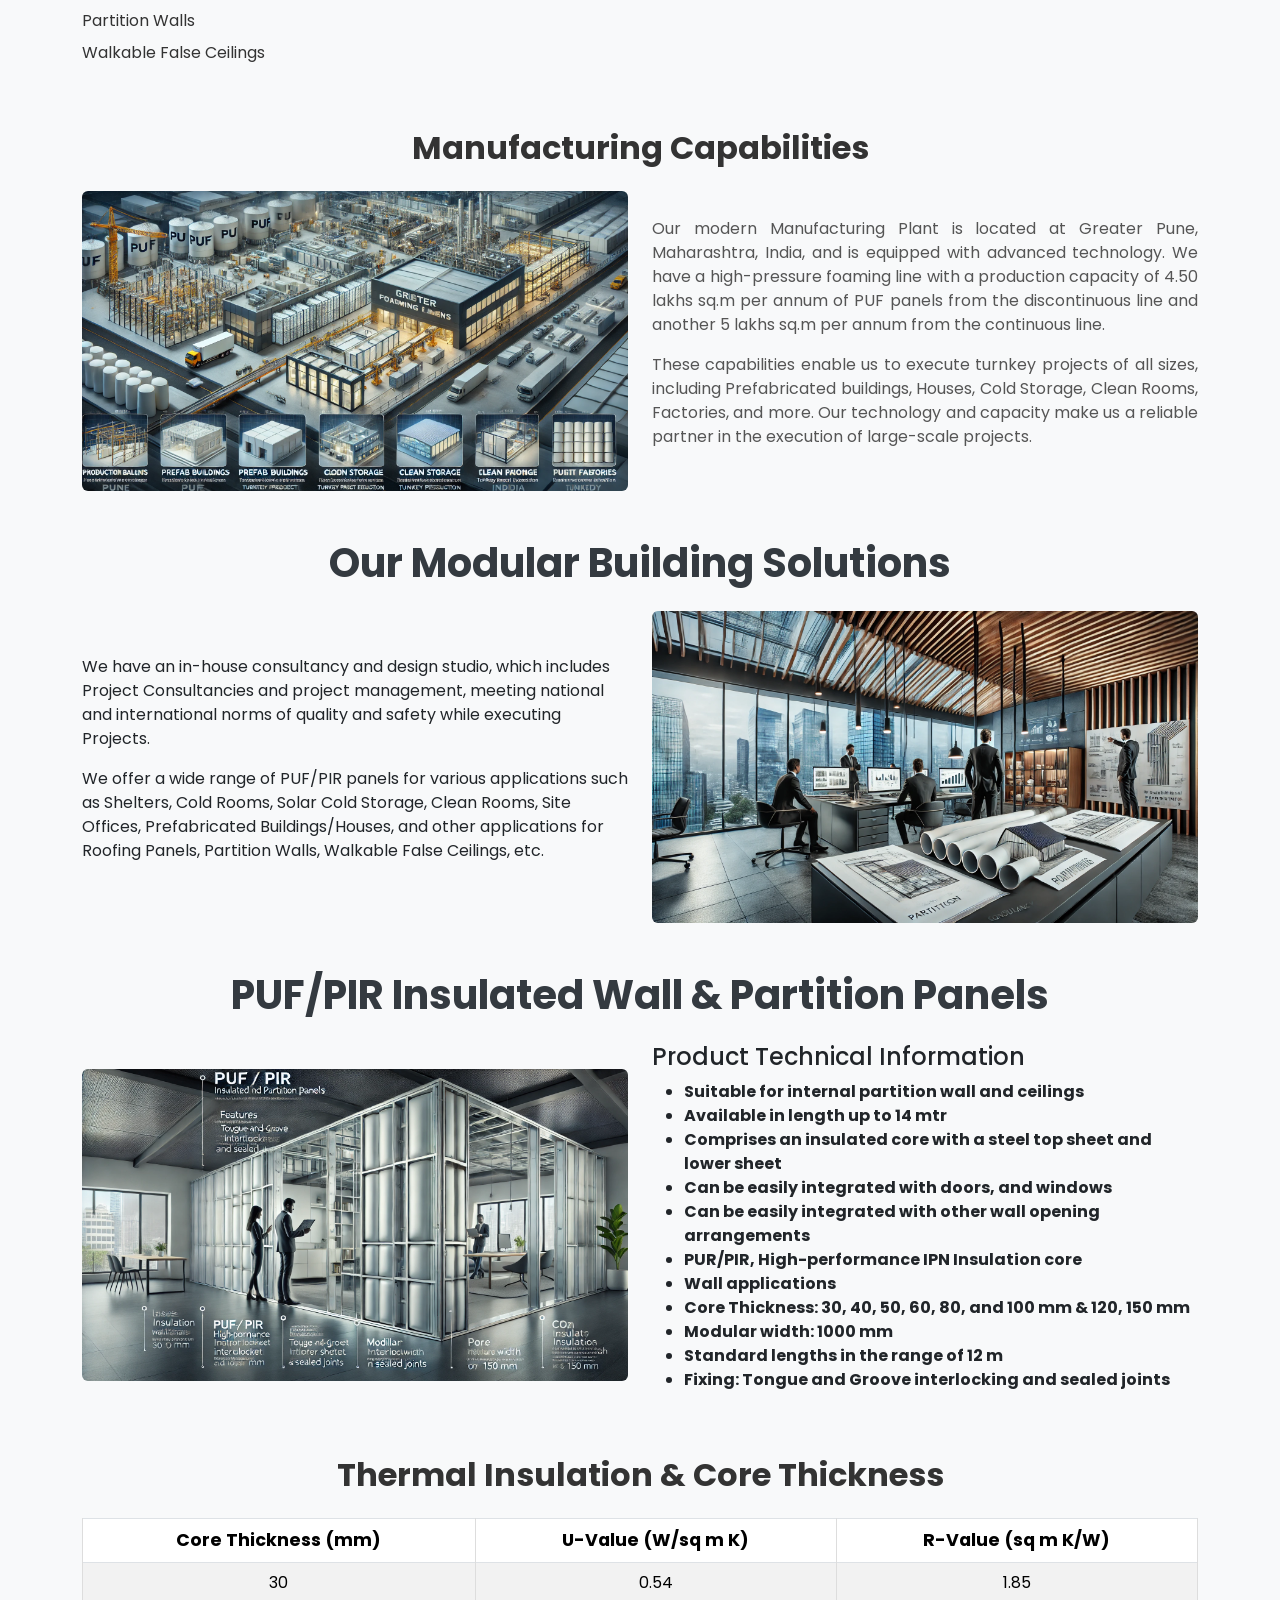
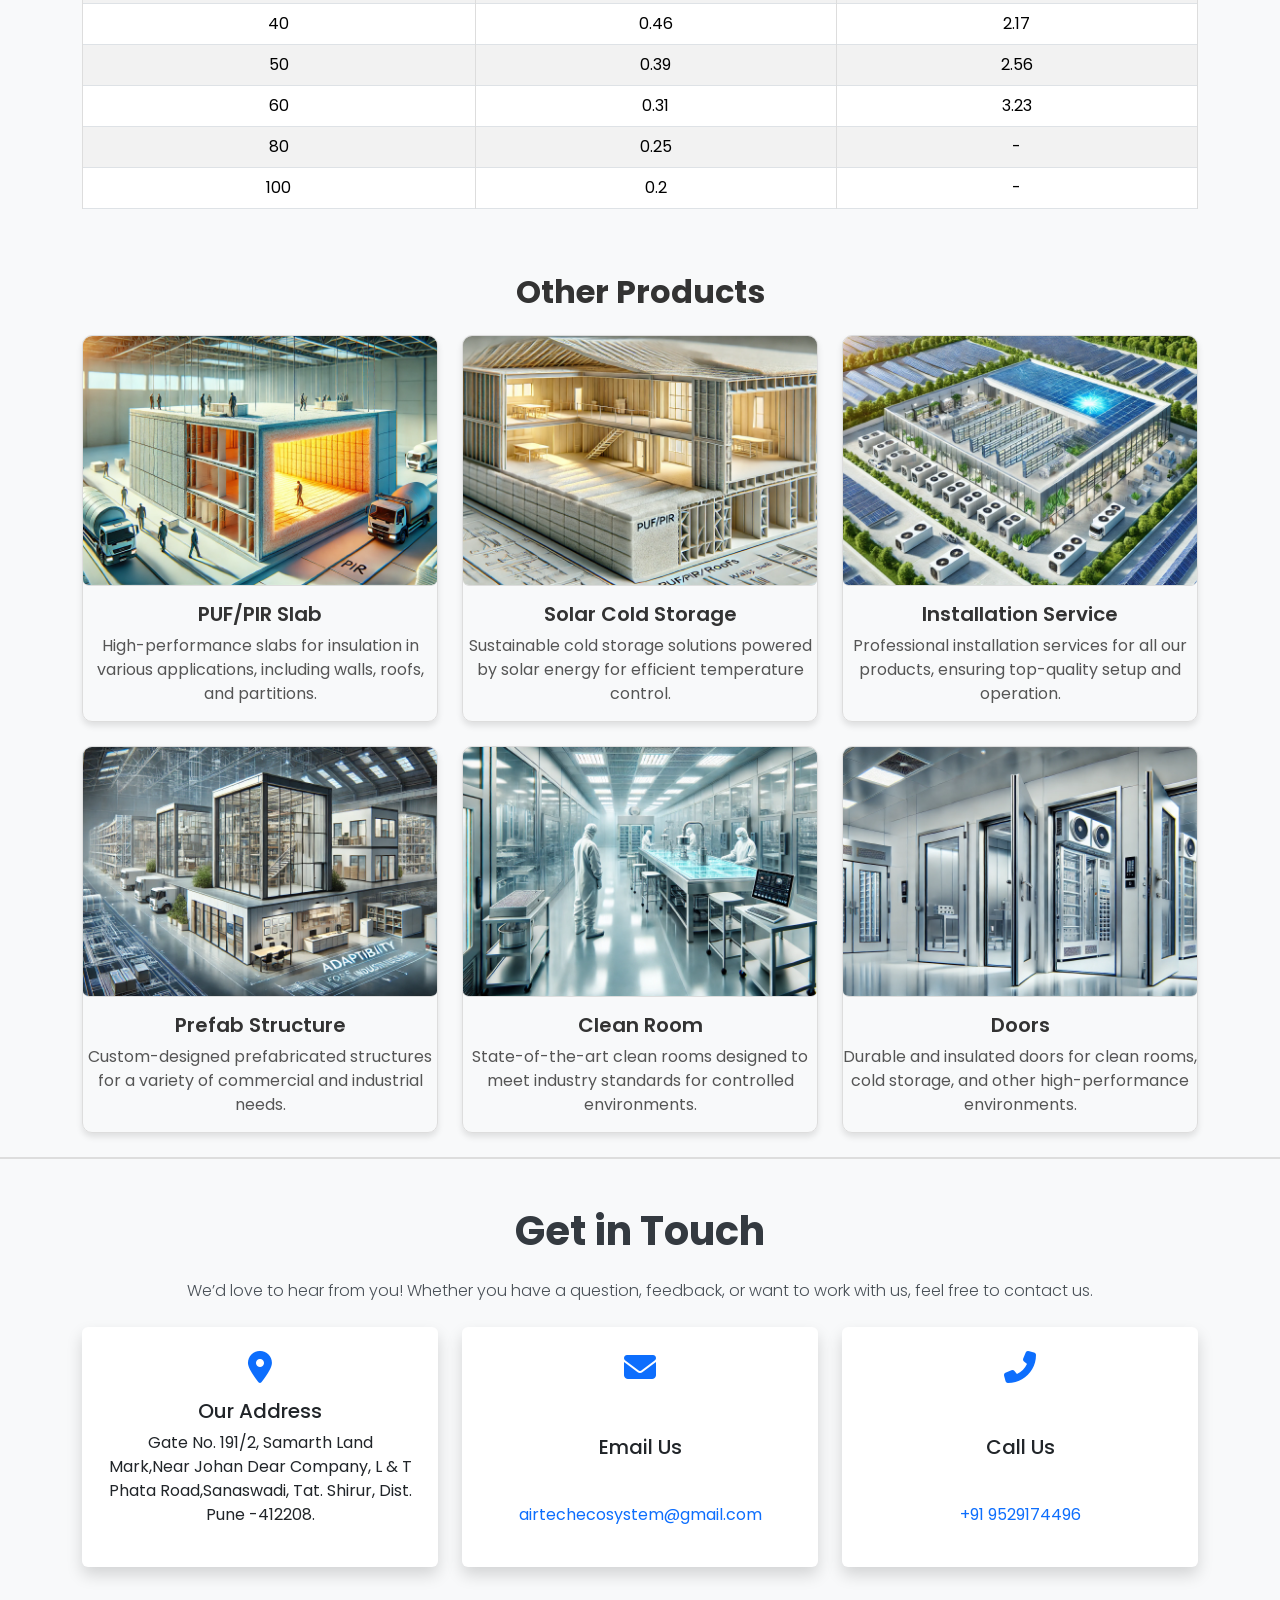
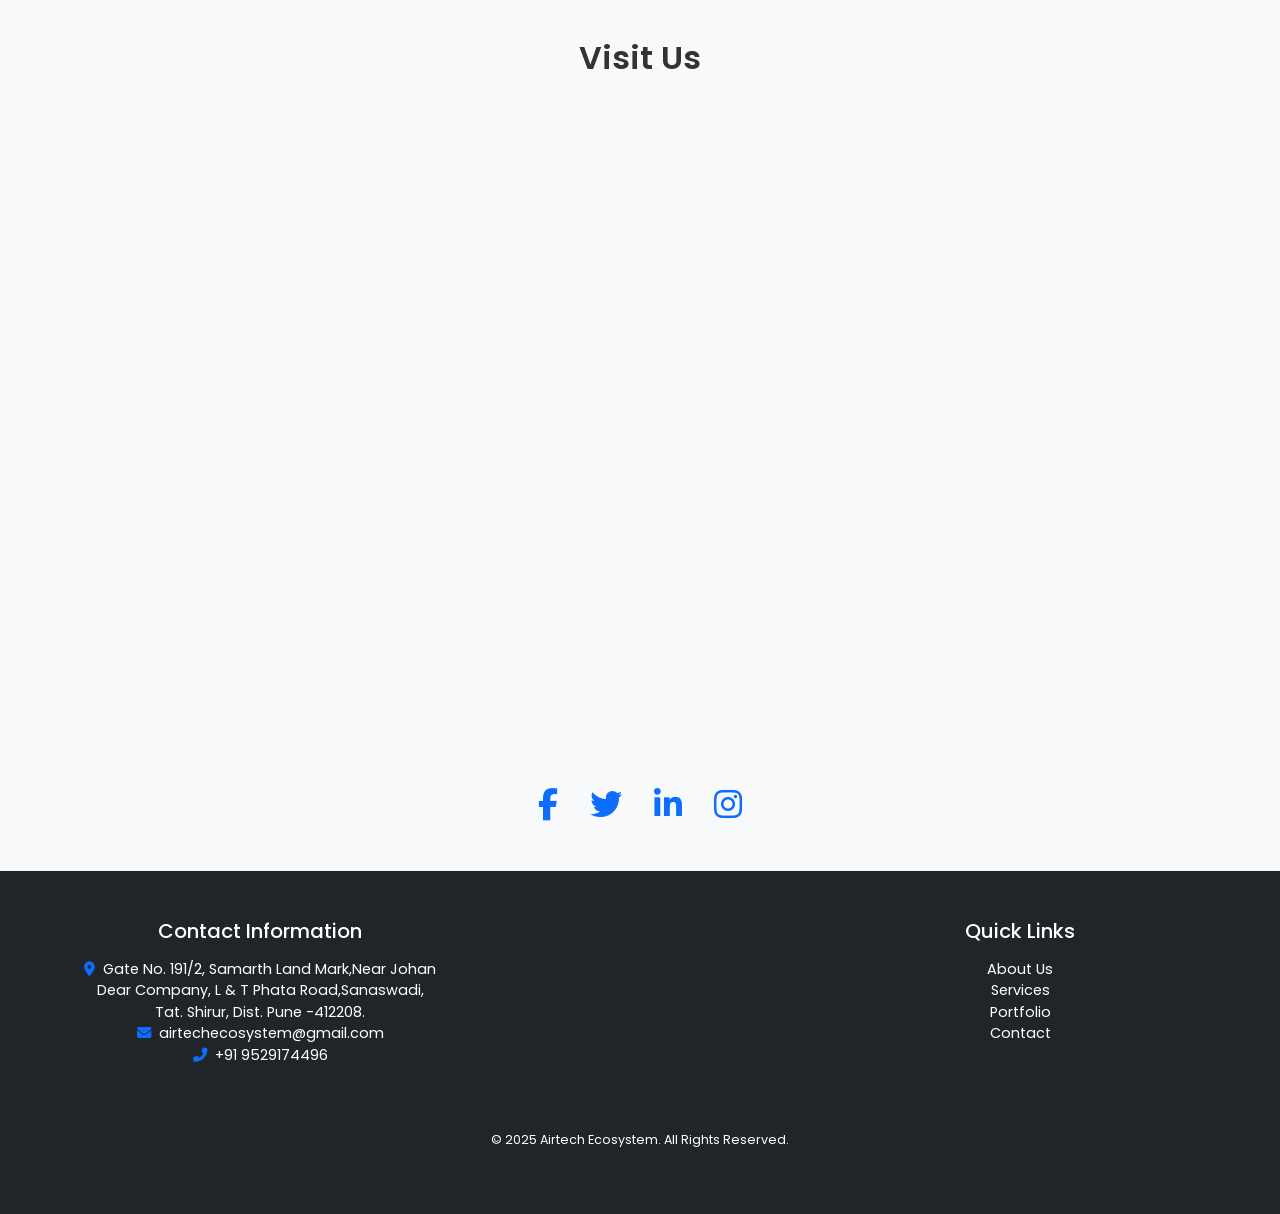
==== commit dcb93240: "Update index.html" ====
--- a/index.html
+++ b/index.html
@@ -411,7 +411,7 @@
                 <div class="contact-item bg-white p-4 rounded shadow d-flex flex-column justify-content-between h-100">
                     <i class="fas fa-map-marker-alt fa-2x mb-3 text-primary"></i>
                     <h5 class="contact-title">Our Address</h5>
-                    <p>E21/22, T Block, Near Lear Corporation, Bhosari MIDC, Pune - 411026</p>
+                    <p>Gate No. 191/2, Samarth Land Mark,Near Johan Dear Company, L & T Phata Road,Sanaswadi, Tat. Shirur, Dist. Pune -412208.</p>
                 </div>
             </div>
 
@@ -475,7 +475,7 @@
             <div class="col-md-4 mb-4">
                 <h5 class="footer-title mb-3">Contact Information</h5>
                 <ul class="list-unstyled">
-                    <li><i class="fas fa-map-marker-alt text-primary me-2"></i>E21/22, T Block, Near Lear Corporation, Bhosari MIDC, Pune - 411026</li>
+                    <li><i class="fas fa-map-marker-alt text-primary me-2"></i>Gate No. 191/2, Samarth Land Mark,Near Johan Dear Company, L & T Phata Road,Sanaswadi, Tat. Shirur, Dist. Pune -412208.</li>
                     <li><i class="fas fa-envelope text-primary me-2"></i><a href="mailto:airtechecosystem@gmail.com" class="text-white text-decoration-none">airtechecosystem@gmail.com</a></li>
                     <li><i class="fas fa-phone-alt text-primary me-2"></i><a href="tel:+919529174496" class="text-white text-decoration-none">+91 9529174496</a></li>
                 </ul>
@@ -509,4 +509,4 @@
  <script src="https://cdn.jsdelivr.net/npm/@popperjs/core@2.11.6/dist/umd/popper.min.js"></script>
  <script src="https://cdn.jsdelivr.net/npm/bootstrap@5.3.0/dist/js/bootstrap.min.js"></script>
  <script src="scripts.js"></script>
-</body>+</body>
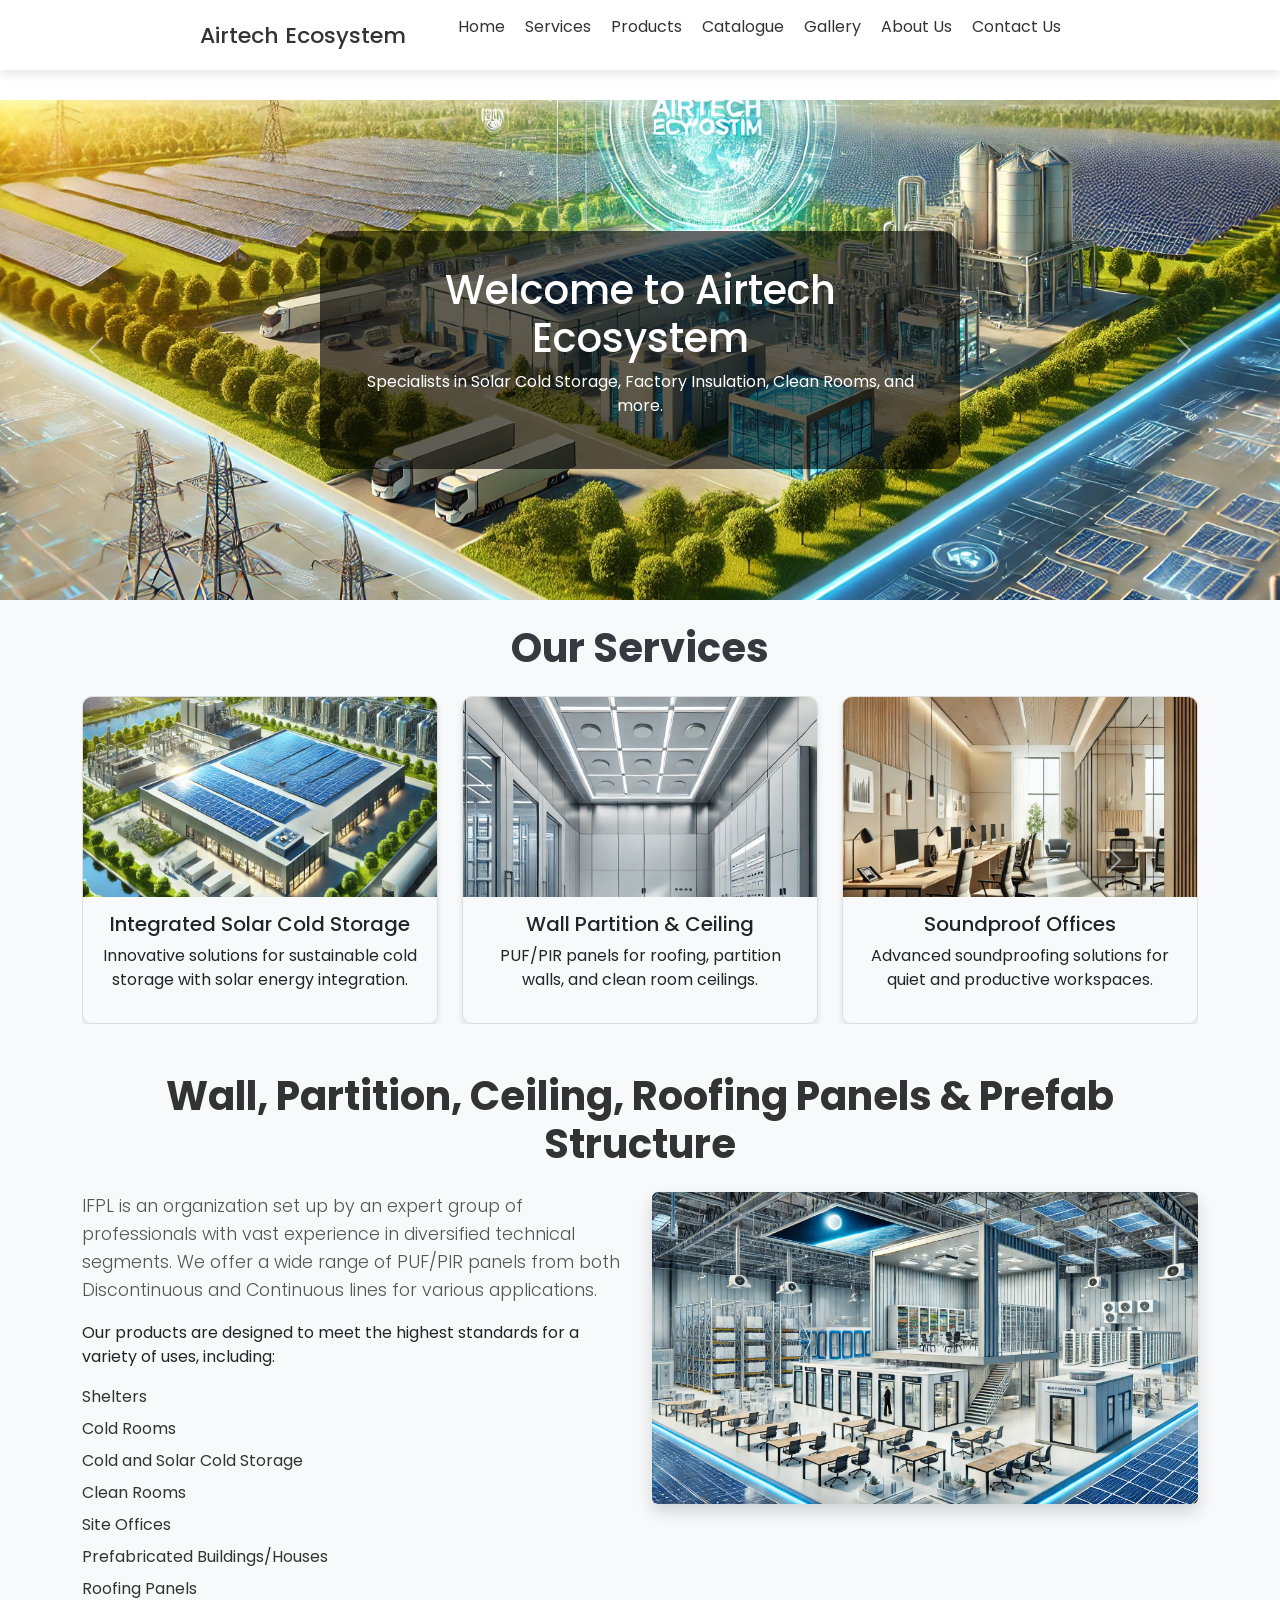
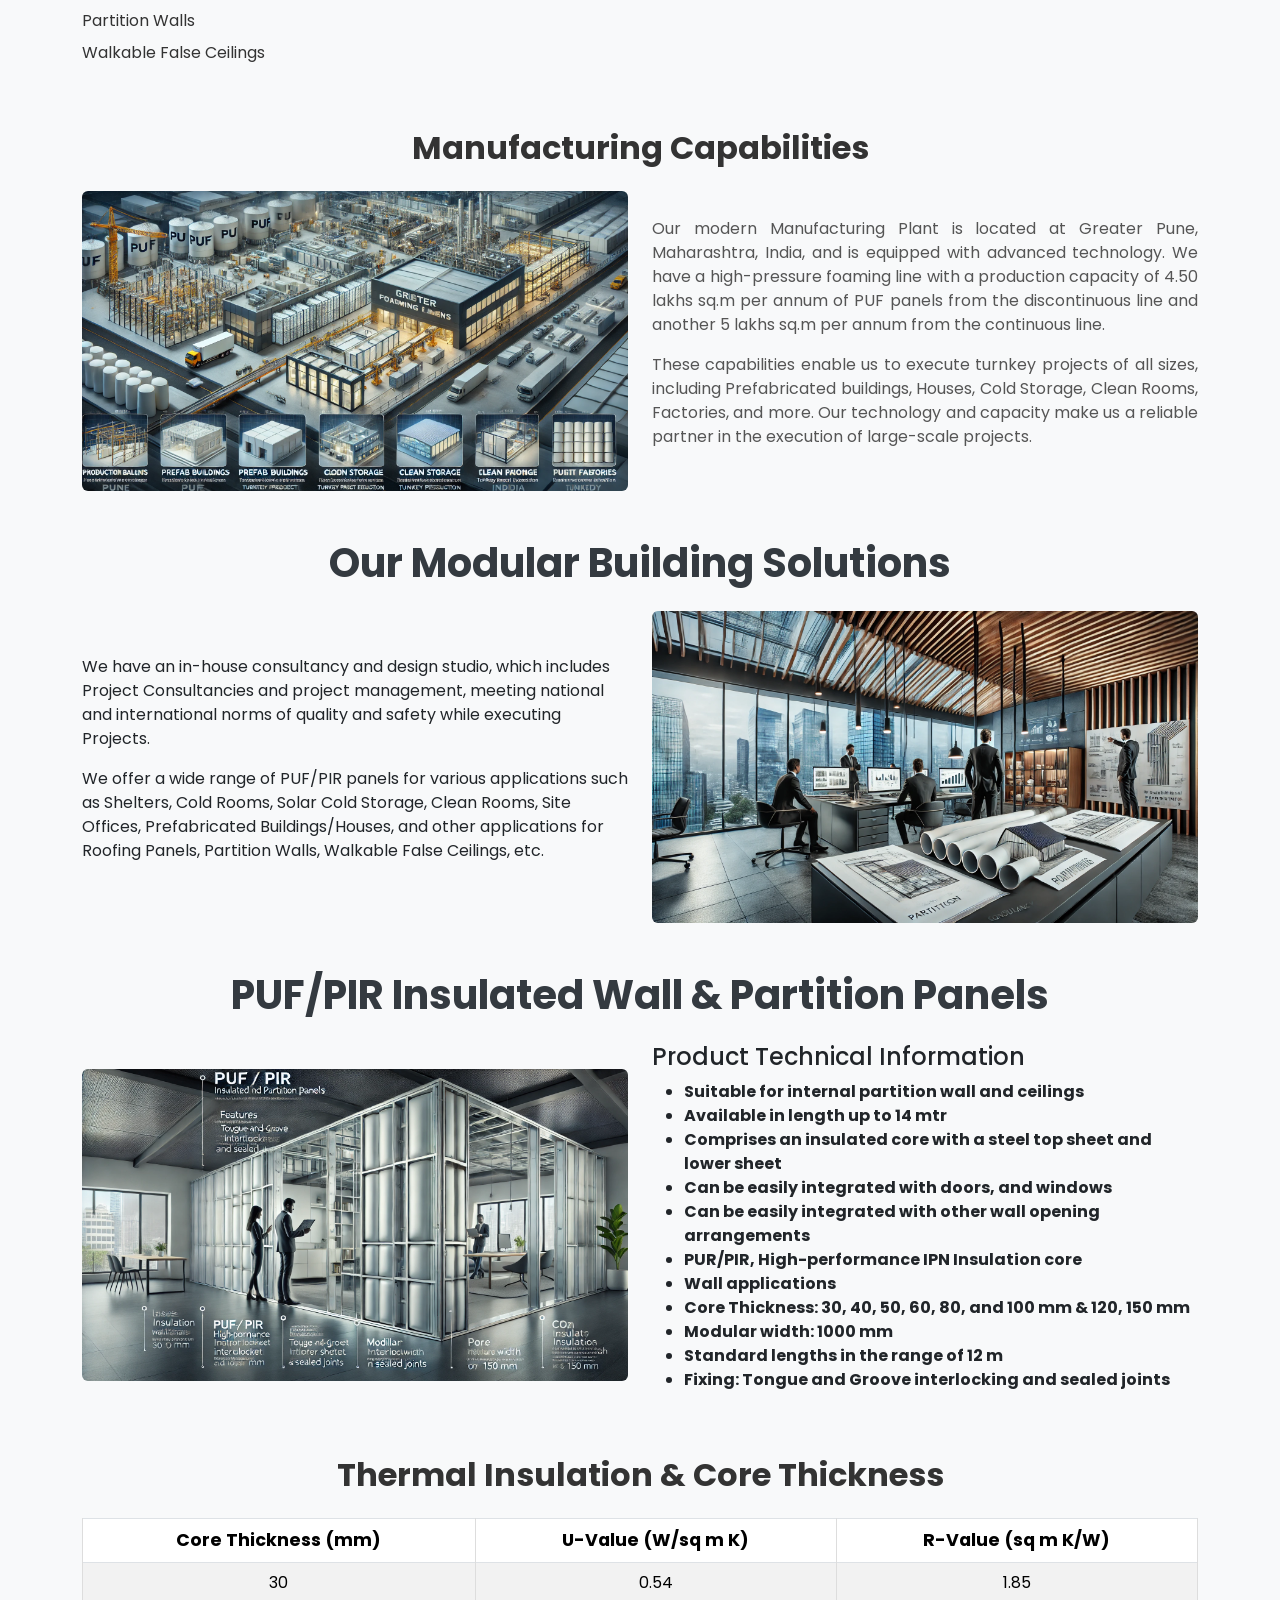
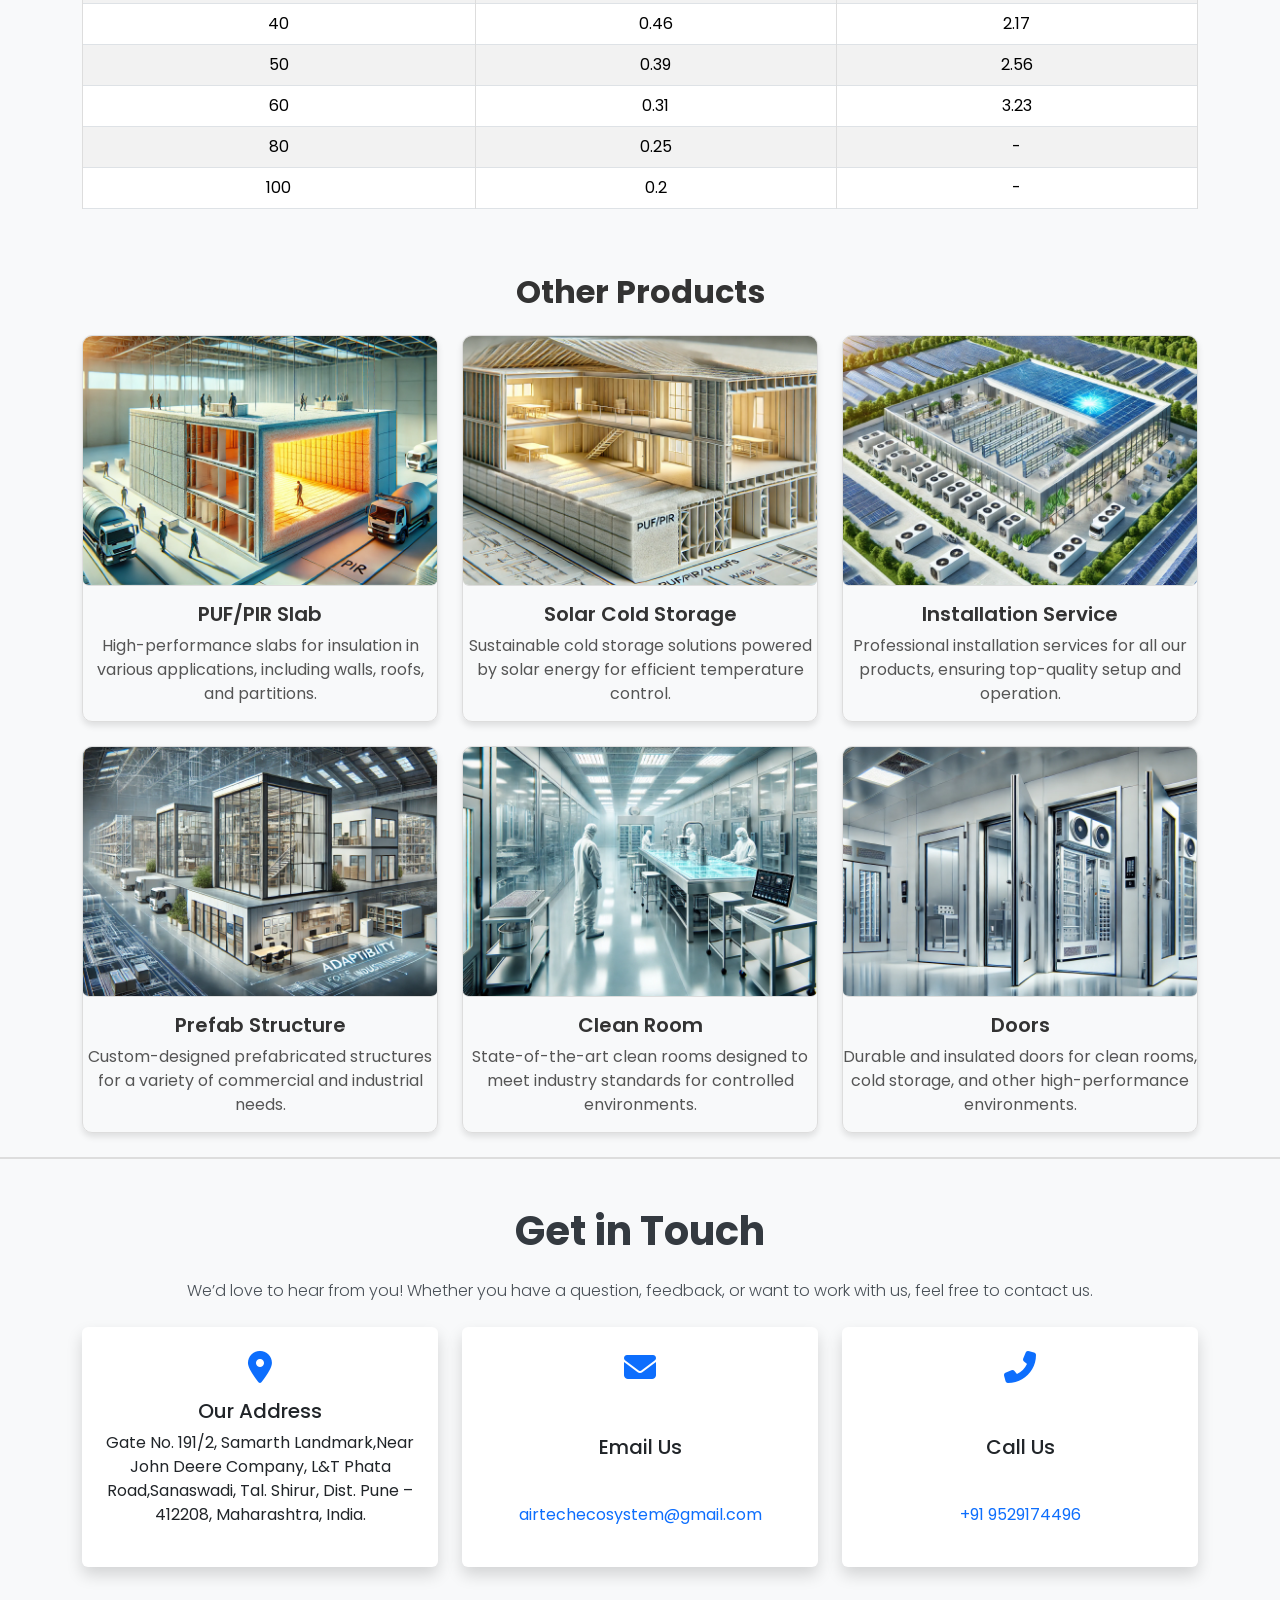
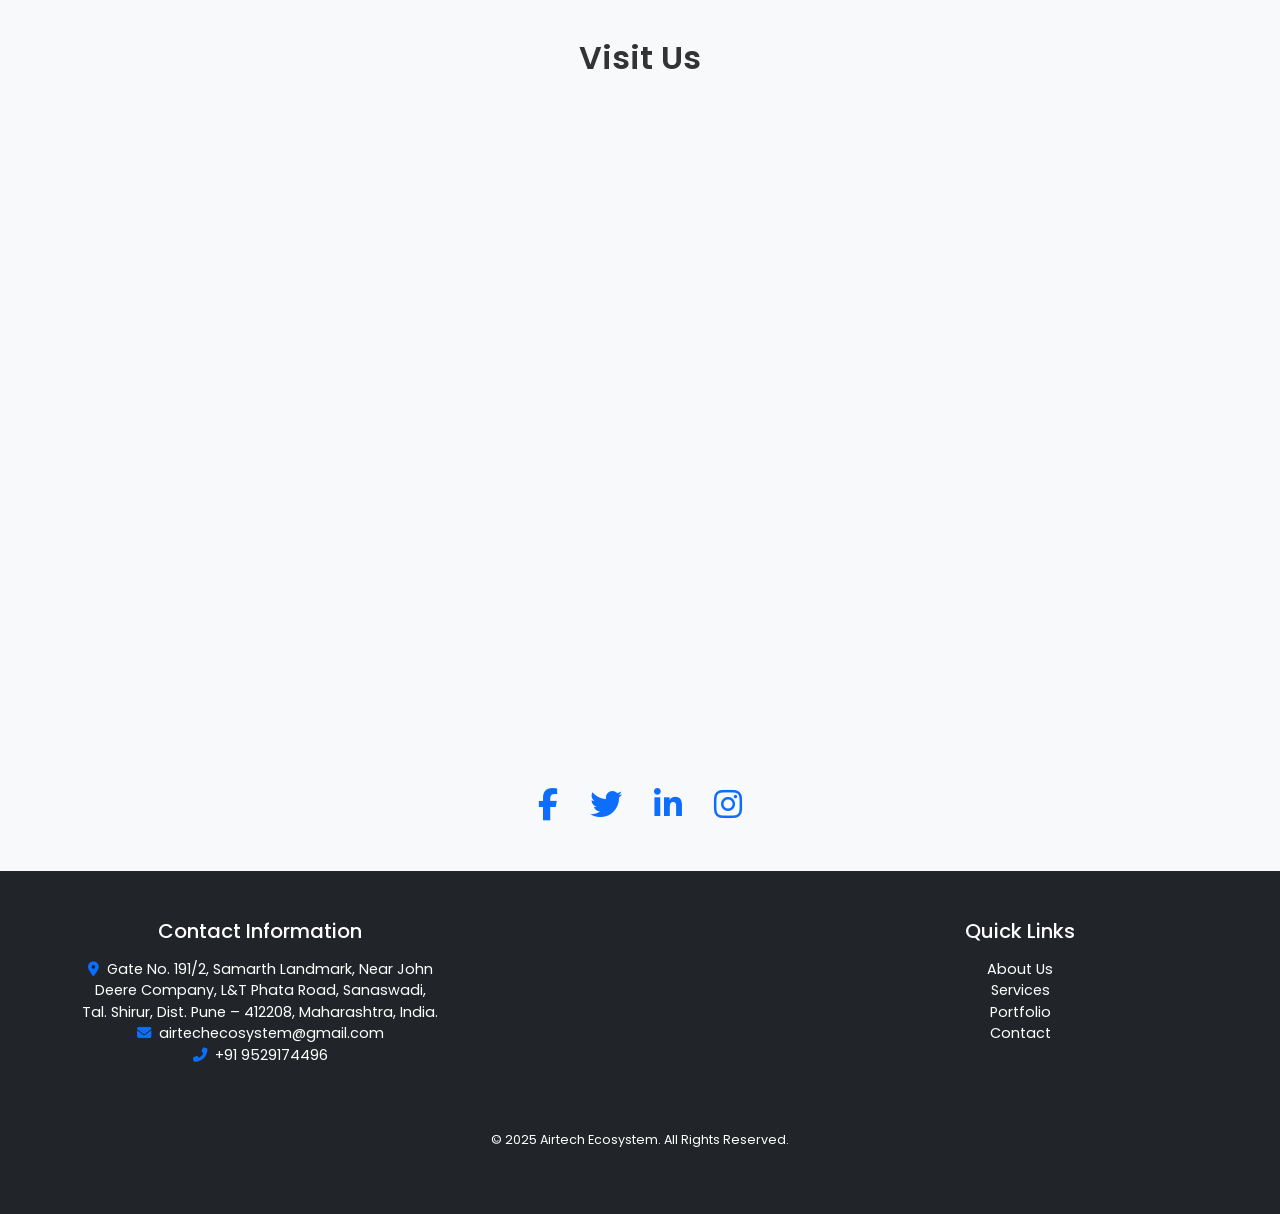
==== commit 3ff0284c: "Update index.html" ====
--- a/index.html
+++ b/index.html
@@ -411,7 +411,7 @@
                 <div class="contact-item bg-white p-4 rounded shadow d-flex flex-column justify-content-between h-100">
                     <i class="fas fa-map-marker-alt fa-2x mb-3 text-primary"></i>
                     <h5 class="contact-title">Our Address</h5>
-                    <p>Gate No. 191/2, Samarth Land Mark,Near Johan Dear Company, L & T Phata Road,Sanaswadi, Tat. Shirur, Dist. Pune -412208.</p>
+                    <p>Gate No. 191/2, Samarth Landmark,Near John Deere Company, L&T Phata Road,Sanaswadi, Tal. Shirur, Dist. Pune – 412208, Maharashtra, India.</p>
                 </div>
             </div>
 
@@ -475,7 +475,7 @@
             <div class="col-md-4 mb-4">
                 <h5 class="footer-title mb-3">Contact Information</h5>
                 <ul class="list-unstyled">
-                    <li><i class="fas fa-map-marker-alt text-primary me-2"></i>Gate No. 191/2, Samarth Land Mark,Near Johan Dear Company, L & T Phata Road,Sanaswadi, Tat. Shirur, Dist. Pune -412208.</li>
+                    <li><i class="fas fa-map-marker-alt text-primary me-2"></i>Gate No. 191/2, Samarth Landmark, Near John Deere Company, L&T Phata Road, Sanaswadi, Tal. Shirur, Dist. Pune – 412208, Maharashtra, India.</li>
                     <li><i class="fas fa-envelope text-primary me-2"></i><a href="mailto:airtechecosystem@gmail.com" class="text-white text-decoration-none">airtechecosystem@gmail.com</a></li>
                     <li><i class="fas fa-phone-alt text-primary me-2"></i><a href="tel:+919529174496" class="text-white text-decoration-none">+91 9529174496</a></li>
                 </ul>
